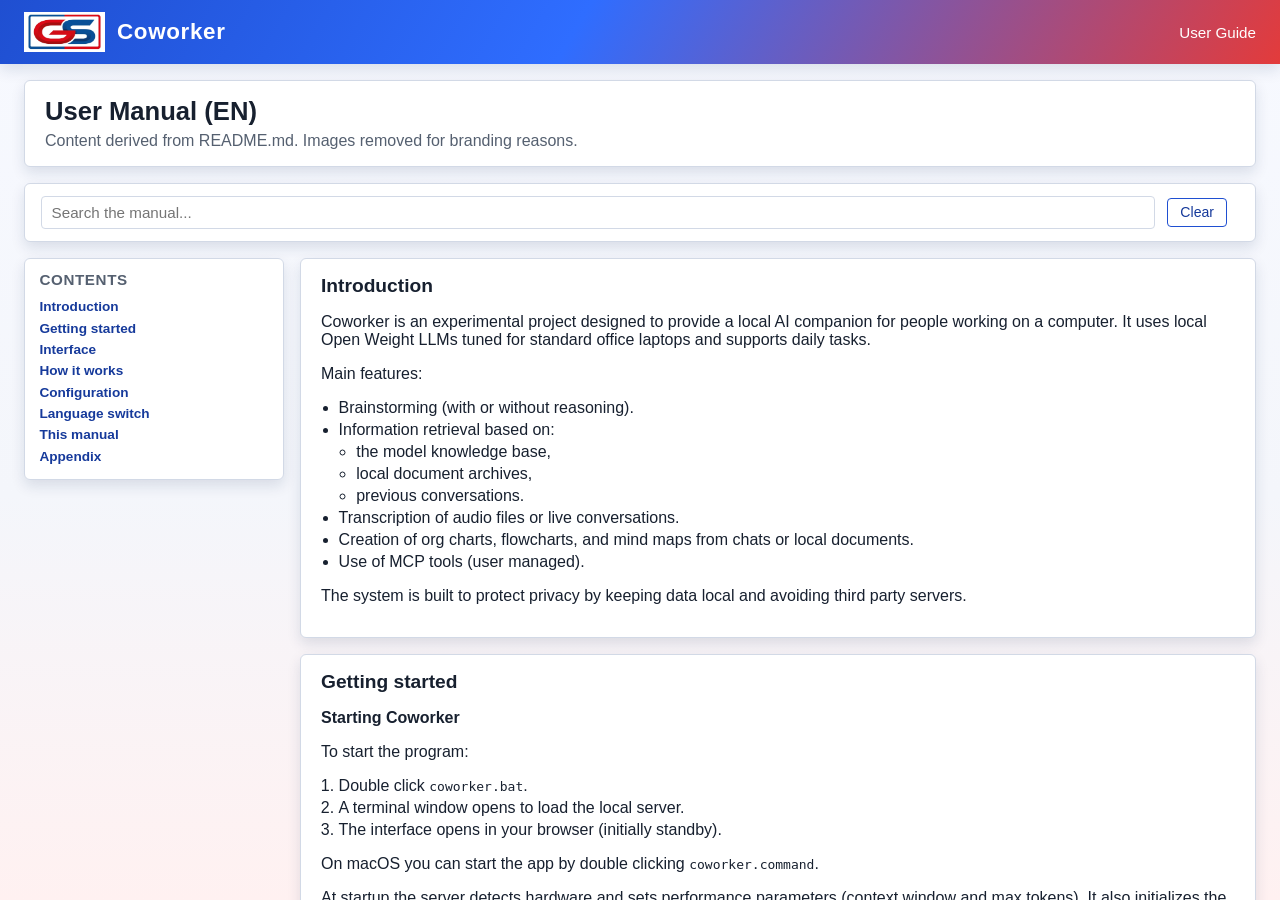
==== lai/app/docs/help_EN.html @ a57f307f "initial commit" ====
<!DOCTYPE html>
<html lang="en">
<head>
  <meta charset="UTF-8" />
  <title>Coworker - User Guide (EN)</title>
  <meta name="viewport" content="width=device-width, initial-scale=1" />
  <link rel="stylesheet" href="../styles.css" />
  <style>
    .help-shell {
      min-height: 100vh;
    }

    .help-main {
      flex: 1;
      display: flex;
      flex-direction: column;
      gap: 1rem;
      padding: 1rem 1.5rem 2rem;
      overflow: auto;
    }

    .help-hero {
      background: #fff;
      border: 1px solid var(--border-soft);
      border-radius: var(--radius-md);
      padding: 1rem 1.25rem;
      box-shadow: var(--shadow-soft);
    }

    .help-hero h1 {
      margin: 0 0 0.35rem 0;
      font-size: 1.6rem;
    }

    .help-hero p {
      margin: 0.25rem 0 0;
      color: var(--text-muted);
    }

    .help-toolbar {
      display: flex;
      flex-wrap: wrap;
      gap: 0.75rem;
      align-items: center;
      background: #fff;
      border: 1px solid var(--border-soft);
      border-radius: var(--radius-md);
      padding: 0.75rem 1rem;
      box-shadow: var(--shadow-soft);
    }

    .help-search {
      flex: 1 1 260px;
      min-width: 220px;
      border: 1px solid var(--border-soft);
      border-radius: var(--radius-sm);
      padding: 0.45rem 0.6rem;
      font-size: 0.95rem;
      font-family: inherit;
    }

    .help-search:focus {
      outline: none;
      border-color: var(--cowork-blue);
      box-shadow: 0 0 0 1px rgba(31, 79, 209, 0.15);
    }

    .help-layout {
      display: grid;
      grid-template-columns: minmax(220px, 260px) 1fr;
      gap: 1rem;
    }

    .help-toc {
      background: #fff;
      border: 1px solid var(--border-soft);
      border-radius: var(--radius-md);
      padding: 0.75rem 0.9rem;
      height: fit-content;
      position: sticky;
      top: 0.75rem;
      box-shadow: var(--shadow-soft);
    }

    .help-toc h3 {
      margin: 0 0 0.5rem 0;
      font-size: 0.95rem;
      text-transform: uppercase;
      letter-spacing: 0.04em;
      color: var(--text-muted);
    }

    .help-toc a {
      display: block;
      color: var(--cowork-blue-dark);
      text-decoration: none;
      font-weight: 600;
      font-size: 0.85rem;
      padding: 0.2rem 0;
    }

    .help-toc a:hover {
      text-decoration: underline;
    }

    .help-content {
      display: flex;
      flex-direction: column;
      gap: 1rem;
    }

    .help-section {
      background: #fff;
      border: 1px solid var(--border-soft);
      border-radius: var(--radius-md);
      padding: 1rem 1.25rem;
      box-shadow: var(--shadow-soft);
    }

    .help-section h2 {
      margin-top: 0;
      font-size: 1.2rem;
    }

    .help-section h3 {
      margin-bottom: 0.4rem;
      font-size: 1rem;
    }

    .help-section ul,
    .help-section ol {
      padding-left: 1.1rem;
    }

    .help-section li {
      margin: 0.25rem 0;
    }

    .help-section.hidden {
      display: none;
    }

    .help-footer {
      text-align: center;
      color: var(--text-muted);
      font-size: 0.8rem;
      padding: 1rem 0 0.5rem;
    }

    @media (max-width: 980px) {
      .help-layout {
        grid-template-columns: 1fr;
      }

      .help-toc {
        position: static;
      }
    }
  </style>
</head>
<body>
  <div class="app-shell help-shell">
    <header class="app-header">
      <div class="header-left">
        <img src="../logo.jpg" alt="Coworker Logo" class="app-logo" />
        <span class="app-title">Coworker</span>
      </div>
      <div class="header-right">
        <span class="app-version">User Guide</span>
      </div>
    </header>

    <main class="help-main">
      <section class="help-hero">
        <h1>User Manual (EN)</h1>
        <p>Content derived from README.md. Images removed for branding reasons.</p>
      </section>

      <section class="help-toolbar">
        <input id="help-search" class="help-search" type="search" placeholder="Search the manual..." aria-label="Search the manual" />
        <button id="help-search-clear" class="secondary-btn" type="button">Clear</button>
        <span id="help-search-count" class="status-text"></span>
      </section>

      <div class="help-layout">
        <nav class="help-toc">
          <h3>Contents</h3>
          <a href="#introduction">Introduction</a>
          <a href="#getting-started">Getting started</a>
          <a href="#interface">Interface</a>
          <a href="#how-it-works">How it works</a>
          <a href="#configuration">Configuration</a>
          <a href="#language">Language switch</a>
          <a href="#manual">This manual</a>
          <a href="#appendix">Appendix</a>
        </nav>

        <div class="help-content" id="help-content">
          <section id="introduction" class="help-section">
            <h2>Introduction</h2>
            <p>Coworker is an experimental project designed to provide a local AI companion for people working on a computer. It uses local Open Weight LLMs tuned for standard office laptops and supports daily tasks.</p>
            <p>Main features:</p>
            <ul>
              <li>Brainstorming (with or without reasoning).</li>
              <li>Information retrieval based on:
                <ul>
                  <li>the model knowledge base,</li>
                  <li>local document archives,</li>
                  <li>previous conversations.</li>
                </ul>
              </li>
              <li>Transcription of audio files or live conversations.</li>
              <li>Creation of org charts, flowcharts, and mind maps from chats or local documents.</li>
              <li>Use of MCP tools (user managed).</li>
            </ul>
            <p>The system is built to protect privacy by keeping data local and avoiding third party servers.</p>
          </section>

          <section id="getting-started" class="help-section">
            <h2>Getting started</h2>
            <h3>Starting Coworker</h3>
            <p>To start the program:</p>
            <ol>
              <li>Double click <code>coworker.bat</code>.</li>
              <li>A terminal window opens to load the local server.</li>
              <li>The interface opens in your browser (initially standby).</li>
            </ol>
            <p>On macOS you can start the app by double clicking <code>coworker.command</code>.</p>
            <p>At startup the server detects hardware and sets performance parameters (context window and max tokens). It also initializes the database for RAG and local preferences.</p>
            <p>Note: on slower systems you may need to reload the page to see saved chats.</p>
            <p>Warning: you can minimize the terminal window but do not close it.</p>
          </section>

          <section id="interface" class="help-section">
            <h2>Interface</h2>
            <p>The Coworker interface is divided into three areas.</p>
            <h3>Mode area (left)</h3>
            <p>Lets you switch modes, view chat history, and open configuration. Available modes:</p>
            <ul>
              <li><strong>Chat AI (open mode)</strong>: free questions based on model knowledge and loaded documents. Supports:
                <ul>
                  <li>reasoning models (Thinking),</li>
                  <li>graphics (org charts, flowcharts, mind maps),</li>
                  <li>configured MCP servers,</li>
                  <li>Wikipedia search (only network access),</li>
                  <li>live transcription from the browser,</li>
                  <li>a mini editor for notes or short documents.</li>
                </ul>
              </li>
              <li><strong>Chat Documents (closed mode)</strong>: answers only from indexed documents in a dedicated folder. Graphics and mini editor are available here too.</li>
              <li><strong>Chat History (closed mode)</strong>: answers based on saved and indexed conversations.</li>
            </ul>
            <p>Note: the app starts in Chat AI mode.</p>
            <h3>Question area (center)</h3>
            <p>Includes the input field and options that change by mode.</p>
            <h3>Answer area (right)</h3>
            <p>Shows:</p>
            <ul>
              <li>the active model,</li>
              <li>status/progress bar,</li>
              <li>response area,</li>
              <li>buttons to print, save, delete, or clear the chat.</li>
            </ul>
            <p>Note: the system keeps context until you clear the area, enabling a chain of thought conversation.</p>
          </section>

          <section id="how-it-works" class="help-section">
            <h2>How it works</h2>
            <p>Coworker offers three usage modes, described below.</p>
            <h3>Mode: Chat AI</h3>
            <p>This is the default mode.</p>
            <p>Getting started:</p>
            <ul>
              <li>Enter a question in <strong>Cosa vuoi sapere?</strong>.</li>
              <li>For a first run, try: <strong>"Cosa puoi fare per me?"</strong> and press <strong>Send</strong>.</li>
            </ul>
            <p>The model responds and remembers the conversation so you can ask follow up questions.</p>
            <p>Available actions:</p>
            <ul>
              <li><strong>Save chat</strong>: saves the conversation to history.</li>
              <li><strong>Print chat</strong>: generates a print document (header and footer) and allows print or PDF.</li>
              <li><strong>Clear chat</strong>: clears the response area without saving.</li>
              <li><strong>Stop</strong>: interrupts the current response.</li>
            </ul>
            <p>History management:</p>
            <ul>
              <li>saved chats appear in history,</li>
              <li>you can reopen them by clicking,</li>
              <li>you can rename them with double click,</li>
              <li>to delete: open the chat and click <strong>Delete chat</strong>.</li>
            </ul>
            <h4>Wikipedia search</h4>
            <p>In Chat AI you can enable <strong>Wikipedia search</strong> to query only Wikipedia. The model searches Wikipedia first and, if nothing is found, uses its own knowledge base. Source links are listed when Wikipedia is used.</p>
            <h4>MCP (Model Context Protocol)</h4>
            <p>MCP lets AI models access external resources and go beyond basic chat limits, connecting to external systems (ERP, email, calendar, CAD, etc.).</p>
            <p>Coworker includes an MCP client and communicates with MCP servers via HTTP and STDIO protocols.</p>
            <p>When enabled, the interface shows connected MCP servers. To query them, type <code>@</code> followed by the server name.</p>
            <p>Warning: MCP servers must be installed and configured by the user with proper credentials and permissions.</p>

            <h3>Mode: Chat Documents</h3>
            <p>In this mode the model answers <strong>only</strong> based on indexed documents.</p>
            <p>Main steps:</p>
            <ol>
              <li>Copy documents into the dedicated folder (configurable).</li>
              <li>Run indexing.</li>
              <li>Ask questions about the indexed documents.</li>
            </ol>
            <p>Characteristics:</p>
            <ul>
              <li>Closed mode: no answers outside indexed content.</li>
              <li>Supports Graphics and the mini editor.</li>
              <li>Supports OCR for images (when a multimodal model is available).</li>
            </ul>

            <h3>Mode: Chat History</h3>
            <p>In this mode the model answers based <strong>only</strong> on saved conversations. Chats are indexed automatically.</p>
          </section>

          <section id="configuration" class="help-section">
            <h2>Configuration</h2>
            <p>Configuration lets you adapt Coworker to your needs. Main sections:</p>
            <p>Note: audio features require <code>ffmpeg</code> available on <code>PATH</code>.</p>
            <p>User editable options (main):</p>
            <ul>
              <li>active models and custom LLM models,</li>
              <li>documents folder and models folder,</li>
              <li>response delivery (streaming) and thinking visibility,</li>
              <li>context and max tokens (fixed/dynamic),</li>
              <li>Excel/CSV read limits,</li>
              <li>preferred graphics format (SVG/Mermaid/PlantUML),</li>
              <li>email for Wikipedia search,</li>
              <li>additional MCP services,</li>
              <li>external APIs (provider, base URL, model, API key).</li>
            </ul>
            <h3>LLM models</h3>
            <p>Select the default model, add or remove models, and manage available local models.</p>
            <h3>Default parameters</h3>
            <p>Initial settings to ensure smooth performance and hardware compatibility.</p>
            <h3>LLM parameters</h3>
            <p>Typical settings: context window, max tokens, and performance/quality balance.</p>
            <p>Note: higher max tokens improve response capacity but use more resources. Coworker uses conservative values, but they can be customized.</p>
            <h3>Document management</h3>
            <p>Select the document folder, index or reindex content, and manage uploaded documents.</p>
            <h4>Excel/CSV limits</h4>
            <p>Excel/CSV files can be large. To avoid incorrect indexing, configurable limits are available for max rows and max columns. Default: 300 rows, 20 columns.</p>
            <p>Note: empty values or 0 reset to server defaults.</p>
            <h3>Wikipedia search</h3>
            <p>Enable or disable Wikipedia access. This is the only network access allowed by the system. To enable it you must add your email in the dedicated field, used as contact for Wikipedia requests.</p>
            <h3>System prompt</h3>
            <p>Displays the internal system prompt (not user editable) that guides model behavior.</p>
            <h3>Graphics</h3>
            <p>Enable graphic generation from text prompts. Available formats:</p>
            <ul>
              <li><strong>SVG</strong>: static vector output for logos, badges, and simple schemes. Good for immediate export.</li>
              <li><strong>Mermaid</strong>: text markup for flowcharts, org charts, and mind maps, easy to render.</li>
              <li><strong>PlantUML</strong>: UML oriented markup, useful for UML diagrams and alternatives to Mermaid flowcharts.</li>
            </ul>
            <h3>Audio management</h3>
            <p>Controls file transcription, live transcription from the browser, and recording settings and limits.</p>
            <p>Note: audio features require <code>ffmpeg</code> available on <code>PATH</code>.</p>
            <h3>Text to speech</h3>
            <p>Converts text documents to audio.</p>
            <h3>MCP services</h3>
            <p>Configure connected MCP servers and invocation modes. Use the <strong>Add MCP</strong> button to paste a JSON service configuration.</p>
            <p>Main JSON fields (recommended minimum):</p>
            <ul>
              <li><code>name</code>: service identifier (used with <code>@name</code>).</li>
              <li><code>label</code>: display label.</li>
              <li><code>description</code>: service description.</li>
              <li><code>type</code>: service type (e.g. <code>mcp_http</code>, <code>mcp_stdio</code>).</li>
              <li><code>instructions</code>: usage instructions.</li>
              <li><code>endpoint</code>/<code>url</code>: HTTP endpoint (for HTTP services).</li>
              <li><code>command</code> and <code>args</code>: startup command (for STDIO services).</li>
              <li>optional: <code>headers</code>, <code>payload</code>, <code>env</code>, <code>timeout</code>, <code>prompt_mode</code>, <code>prompt_arg</code>.</li>
            </ul>
            <p>MCP demo in /tools:</p>
            <ul>
              <li>A demo MCP server is available in <code>lai/tools/micro mcp server/</code>.</li>
              <li>STDIO start (default): <code>python3 micro_mcp_server.py</code></li>
              <li>HTTP start: <code>python3 micro_mcp_server.py --transport http --host 127.0.0.1 --port 8000</code></li>
              <li>HTTP endpoint: <code>http://127.0.0.1:8000/mcp</code></li>
            </ul>
            <p>Note: install <code>fastmcp</code> if missing with <code>python3 -m pip install fastmcp</code>.</p>
            <h3>External APIs</h3>
            <p>Configure compatible external services when enabled. Typical fields: provider, base URL, model name, API key.</p>
            <h3>User paths</h3>
            <p>Manage local paths for documents, models, cache, and user data.</p>
            <h3>User information</h3>
            <p>General user information and system status.</p>
            <h3>User preferences</h3>
            <p>Set response options (streaming or full response), show or hide thinking blocks, choose fixed or dynamic context, choose fixed or dynamic max tokens, and set display preferences.</p>
            <p>Details:</p>
            <ul>
              <li><strong>Response delivery</strong>: streaming shows tokens progressively; full response appears only when complete.</li>
              <li><strong>Fixed/dynamic context</strong>: fixed keeps the default window to reduce memory/latency; dynamic expands context for long inputs or histories.</li>
              <li><strong>Fixed/dynamic tokens</strong>: fixed uses the server default; dynamic adjusts the limit between min and max based on available context.</li>
            </ul>
          </section>

          <section id="language" class="help-section">
            <h2>Language switch</h2>
            <p>The interface is bilingual. Click the language icon in the top right to switch Italian/English.</p>
          </section>

          <section id="manual" class="help-section">
            <h2>This manual</h2>
            <p>The manual is always available from the app via the <strong>Help</strong> link in the bottom right.</p>
          </section>

          <section id="appendix" class="help-section">
            <h2>Appendix</h2>
            <h3>LLM models used</h3>
            <p>Coworker uses local LLMs chosen for a balance of performance and reliability on office hardware.</p>
            <p>Current models:</p>
            <ul>
              <li><strong>Qwen 2.5 3B Instruct (4 bit)</strong>: main text model (writing, document analysis, translations, summaries). Context up to 32k tokens.</li>
              <li><strong>Gemma 3 4B Instruct (4 bit)</strong>: multimodal model for text + images/OCR. Context up to 128k tokens.</li>
              <li><strong>Phi 3.5 4B Instruct (4 bit)</strong>: specialized in logic, math, and structured reasoning. Context up to 128k tokens.</li>
              <li><strong>Qwen 3 4B Instruct (4 bit)</strong>: dedicated to deep thinking. Context up to 32k tokens, higher resource usage.</li>
            </ul>
            <p>All models are Open Weight and run locally. Sizes (3-4B parameters) are tuned for office hardware.</p>
            <p>Core concepts:</p>
            <ul>
              <li><strong>Prompt</strong>: user request.</li>
              <li><strong>Context window</strong>: how much information the model keeps in memory (question, answers, documents).</li>
              <li><strong>Token</strong>: minimal processing unit (not always a full word).</li>
            </ul>
            <p>Balancing prompt, tokens, and context improves responses and efficiency. Coworker manages these parameters automatically based on hardware.</p>

            <h3>How to write effective prompts</h3>
            <ul>
              <li><strong>Clear goal</strong>: avoid generic requests. Prefer targeted tasks (summary, data extraction, comparison).</li>
              <li><strong>Context</strong>: specify role, goal, and scenario (presentation, internal procedure, technical document).</li>
              <li><strong>Documents and images</strong>: state whether answers must rely only on uploaded documents or can include general considerations.</li>
              <li><strong>Thinking</strong>: with reasoning enabled, ask precise and focused questions. Break complex problems into steps.</li>
              <li><strong>Output format</strong>: specify lists, tables, structured output, or narrative text.</li>
              <li><strong>Iteration</strong>: refine the first response with follow up questions.</li>
              <li><strong>Critical review</strong>: Coworker is a support tool and does not replace user responsibility.</li>
            </ul>

            <h3>Installation</h3>
            <p>Before starting the program, run the setup scripts.</p>
            <p><strong>Windows</strong>:</p>
            <ol>
              <li>Double click <code>setup_windows.bat</code>.</li>
              <li>Wait for dependency installation to finish.</li>
            </ol>
            <p><strong>macOS</strong> (recommended order):</p>
            <ol>
              <li>Double click <code>setup_mac.command</code>.</li>
              <li>Then double click <code>install_llama_mac.command</code>.</li>
              <li>Wait for both scripts to complete.</li>
            </ol>
            <p>What the setup scripts do (summary):</p>
            <ul>
              <li>Prepare the Python environment (virtualenv) and install required dependencies.</li>
              <li>Download and configure local components needed to run the models.</li>
            </ul>
            <p>Note: <code>ffmpeg</code> is not included in this repository. Install it separately and make sure it is available on <code>PATH</code> for audio features.</p>
            <p>Recommended installation:</p>
            <ul>
              <li>macOS (Homebrew): <code>brew install ffmpeg</code></li>
              <li>Windows (winget): <code>winget install Gyan.FFmpeg</code></li>
              <li>Windows (Chocolatey): <code>choco install ffmpeg</code></li>
            </ul>
            <p>If macOS does not open <code>.command</code> files, run from Terminal:</p>
            <ol>
              <li>Open Terminal in the project folder.</li>
              <li>Make the scripts executable:</li>
            </ol>
            <pre><code>chmod +x setup_mac.command
chmod +x install_llama_mac.command
chmod +x coworker.command</code></pre>
            <ol start="3">
              <li>Run the setup scripts:</li>
            </ol>
            <pre><code>./setup_mac.command
./install_llama_mac.command</code></pre>
            <ol start="4">
              <li>Start the app:</li>
            </ol>
            <pre><code>./coworker.command</code></pre>

            <h3>Glossary of technical terms</h3>
            <ul>
              <li><strong>AI</strong>: system that understands text, analyzes information, and produces responses.</li>
              <li><strong>Chain of Thought</strong>: internal reasoning producing deeper answers, but uses more resources.</li>
              <li><strong>Chat AI</strong>: open mode based on general knowledge and loaded content.</li>
              <li><strong>Chat Documents</strong>: closed mode based only on indexed documents.</li>
              <li><strong>Chat History</strong>: closed mode based on saved conversations.</li>
              <li><strong>Context Window</strong>: temporary model memory (question, answers, recent content).</li>
              <li><strong>GPU / CPU</strong>: hardware components that perform the computations.</li>
              <li><strong>Hardware</strong>: physical components affecting performance.</li>
              <li><strong>Indexing</strong>: process to prepare documents, images, or audio for querying.</li>
              <li><strong>Knowledge Base</strong>: information available to the model at a given time.</li>
              <li><strong>LLM</strong>: large language model.</li>
              <li><strong>Local</strong>: runs entirely on the user's computer.</li>
              <li><strong>Man in the Middle</strong>: the AI supports, but the user decides.</li>
              <li><strong>MCP</strong>: protocol to connect AI to external tools.</li>
              <li><strong>Specialized model</strong>: optimized for specific tasks.</li>
              <li><strong>Multimodal</strong>: works with text, images, and audio.</li>
              <li><strong>OCR</strong>: text recognition from images or scanned documents.</li>
              <li><strong>Open Weight</strong>: model parameters are available for local use.</li>
              <li><strong>Performance</strong>: speed and efficiency based on model and hardware.</li>
              <li><strong>Prompt</strong>: user input request to the model.</li>
              <li><strong>System prompt</strong>: internal instructions guiding the model.</li>
              <li><strong>Quantization</strong>: technique to reduce model memory usage.</li>
              <li><strong>RAG</strong>: retrieval from local documents plus generation.</li>
              <li><strong>SVG</strong>: vector format for simple graphics.</li>
              <li><strong>Thinking</strong>: deep reasoning mode.</li>
              <li><strong>Token</strong>: minimal unit of processing.</li>
              <li><strong>Token Max</strong>: maximum number of tokens in output.</li>
              <li><strong>Live transcription</strong>: audio recording converted to text.</li>
              <li><strong>Wikipedia API</strong>: controlled access to Wikipedia.</li>
            </ul>
          </section>
        </div>
      </div>

      <div class="help-footer">Coworker - User Manual</div>
    </main>
  </div>

  <script>
    const searchInput = document.getElementById('help-search');
    const searchClear = document.getElementById('help-search-clear');
    const searchCount = document.getElementById('help-search-count');
    const sections = Array.from(document.querySelectorAll('.help-section'));

    function updateSearch() {
      const query = (searchInput.value || '').trim().toLowerCase();
      let visibleCount = 0;

      sections.forEach((section) => {
        const match = !query || section.textContent.toLowerCase().includes(query);
        section.classList.toggle('hidden', !match);
        if (match) visibleCount += 1;
      });

      if (!query) {
        searchCount.textContent = '';
      } else {
        searchCount.textContent = `Sections found: ${visibleCount}`;
      }
    }

    searchInput.addEventListener('input', updateSearch);
    searchClear.addEventListener('click', () => {
      searchInput.value = '';
      updateSearch();
      searchInput.focus();
    });
  </script>
</body>
</html>
---- lai/app/styles.css ----
:root {
  --cowork-blue: #1f4fd1;
  --cowork-blue-dark: #163a9b;
  --cowork-blue-light: #e4ecff;
  --cowork-red: #e33b3b;
  --cowork-red-dark: #b22b2b;
  --cowork-red-light: #ffe3e3;
  --brand: var(--cowork-blue);
  --brand-strong: var(--cowork-blue-dark);
  --brand-soft: var(--cowork-blue-light);
  --bg-main: linear-gradient(180deg, #f7f9ff 0%, #f4f6fb 55%, #fff1f1 100%);
  --bg-elevated: #ffffff;
  --border-soft: #d2d9e6;
  --text-main: #17202f;
  --text-muted: #556070;
  --text-strong: #0f172a;
  --text-primary: var(--text-main);
  --text-dark: #101828;
  --danger: var(--cowork-red);
  --radius-sm: 4px;
  --radius-md: 6px;
  --shadow-soft: 0 6px 14px rgba(16, 42, 82, 0.12);
}

*,
*::before,
*::after {
  box-sizing: border-box;
}

html, body {
  height: 100%;
  margin: 0;
  padding: 0;
}

body {
  font-family: "Space Grotesk", "Avenir Next", "Avenir", "Segoe UI", sans-serif;
  background: var(--bg-main);
  color: var(--text-main);
}

/* SHELL GENERALE */
.app-shell {
  height: 100vh;
  display: flex;
  flex-direction: column;
  overflow: hidden;
}

/* HEADER */
.app-header {
  display: flex;
  align-items: center;
  justify-content: space-between;
  padding: 0 1.5rem;
  height: 64px;
  background: linear-gradient(120deg, var(--cowork-blue) 0%, #2f6dff 45%, var(--cowork-red) 100%);
  color: #fff;
  box-shadow: var(--shadow-soft);
}

.header-left {
  display: flex;
  align-items: center;
  gap: 0.75rem;
}

.header-right {
  display: flex;
  align-items: center;
  gap: 0.75rem;
}

.app-logo {
  height: 40px;
  width: auto;
}

.app-title {
  font-size: 1.4rem;
  font-weight: 600;
  letter-spacing: 0.03em;
}

.app-version {
  font-size: 0.95rem;
}

.lang-toggle-btn {
  background: transparent;
  border: none;
  cursor: pointer;
  display: inline-flex;
  align-items: center;
  padding: 0;
  margin-right: 0.5rem;
}

.lang-toggle-btn img {
  width: 24px;
  height: 24px;
  display: block;
}

/* MAIN LAYOUT */
.app-main {
  flex: 1;
  display: flex;
  padding: 0.75rem 1rem 0.75rem 1rem;
  gap: 0.75rem;
  min-height: 0;
}

/* SIDEBAR SINISTRA */
.sidebar {
  display: flex;
  flex-direction: column;
  width: 230px;
  min-width: 200px;
  max-width: 260px;
  background: #fff;
  border: 1px solid var(--border-soft);
  border-radius: var(--radius-md);
  padding: 0.75rem;
  height: 100%;    /* riempi tutta l’altezza del main */
  min-height: 0;   /* consenti ai figli di usare overflow */  
}

.sidebar-section {
  margin-bottom: 1rem;
}

.sidebar-label {
  font-size: 0.8rem;
  font-weight: 600;
  text-transform: uppercase;
  color: var(--text-muted);
  margin-bottom: 0.4rem;
}

.sidebar-btn {
  width: 100%;
  margin-bottom: 0.4rem;
  padding: 0.45rem 0.6rem;
  border-radius: var(--radius-sm);
  border: 1px solid var(--cowork-blue);
  background: #fff;
  color: var(--cowork-blue-dark);
  cursor: pointer;
  font-size: 0.95rem;
  text-align: left;
}

.sidebar-btn:hover {
  background: var(--cowork-blue-light);
}

.sidebar-btn-active {
  background: var(--cowork-blue);
  color: #fff;
}

.sidebar-btn-config {
  text-align: center;
}

.sidebar-history {
  flex: 1;
  display: flex;
  flex-direction: column;
  min-height: 0; 
}

.history-list {
  flex: 1;
  border: 1px solid var(--border-soft);
  border-radius: var(--radius-sm);
  background: #fafbff;
  padding: 0.4rem;
  overflow-y: auto;
  font-size: 0.85rem;
}

.history-empty {
  color: var(--text-muted);
  font-style: italic;
}

.sidebar-bottom {
  margin-top: auto;
}

/* SEZIONE INPUT CENTRALE */
.chat-input {
  flex: 1.2;
  min-width: 0;
  display: flex;
  flex-direction: column;
  gap: 0.75rem;
  min-height: 0;
}

.input-section {
  background: #fff;
  border-radius: var(--radius-md);
  border: 1px solid var(--border-soft);
  padding: 0.75rem 0.9rem;
  display: flex;
  flex-direction: column;
  flex: 0 1 auto;
  min-height: 0;
}

.input-title {
  background: var(--cowork-blue);
  color: #fff;
  padding: 0.4rem 0.6rem;
  border-radius: var(--radius-sm);
  font-weight: 600;
  font-size: 0.95rem;
  margin-bottom: 0.5rem;
}

.input-textarea {
  width: 100%;
  min-height: 100px;
  flex: 0 1 auto;
  resize: none;
  font-family: inherit;
  font-size: 0.95rem;
  padding: 0.6rem 0.7rem;
  border-radius: var(--radius-sm);
  border: 1px solid var(--border-soft);
}

.input-textarea:focus {
  outline: none;
  border-color: var(--cowork-blue);
  box-shadow: 0 0 0 1px rgba(31, 79, 209, 0.15);
}

.mcp-suggest-box {
  margin-top: 0.4rem;
  border: 1px solid var(--border-soft);
  border-radius: var(--radius-sm);
  background: #fff;
  box-shadow: 0 6px 18px rgba(0, 0, 0, 0.08);
  max-height: 160px;
  overflow-y: auto;
}

.mcp-suggest-item {
  padding: 0.35rem 0.5rem;
  cursor: pointer;
  font-size: 0.85rem;
}

.mcp-suggest-item:hover {
  background: var(--cowork-blue-light);
}

.mcp-suggest-item.active {
  background: #d6e0ff;
}

.input-actions {
  margin-top: 0.5rem;
  display: flex;
  align-items: center;
  gap: 0.75rem;
}

.input-toggles {
  margin-top: 0.45rem;
  display: flex;
  align-items: center;
  gap: 0.75rem;
  flex-wrap: wrap;
}

.web-search-label {
  display: flex;
  align-items: center;
  gap: 0.25rem;
}

.web-search-label.web-search-disabled {
  background: #e6e9ee;
  color: #8a929c;
  border-radius: var(--radius-sm);
  padding: 0.1rem 0.35rem;
  cursor: not-allowed;
}

.web-search-label.web-search-disabled input[type="checkbox"] {
  accent-color: #9aa1ab;
}

.mcp-panel {
  margin-top: 0.75rem;
  background: #fff;
  border-radius: var(--radius-md);
  border: 1px solid var(--border-soft);
  padding: 0.75rem 0.9rem;
  display: flex;
  flex-direction: column;
  gap: 0.5rem;
  flex: 1;
  min-height: 0;
}

.mcp-panel-header {
  display: flex;
  align-items: center;
  justify-content: space-between;
  gap: 0.5rem;
}

.mcp-panel-title {
  background: var(--cowork-blue);
  color: #fff;
  padding: 0.4rem 0.6rem;
  border-radius: var(--radius-sm);
  font-weight: 600;
  font-size: 0.9rem;
}

.mcp-services-list {
  border: 1px solid var(--border-soft);
  border-radius: var(--radius-sm);
  background: #fafbff;
  min-height: 40px;
  flex: 1;
  overflow-y: auto;
  font-size: 0.85rem;
  padding: 0.45rem;
  display: flex;
  flex-direction: column;
  gap: 0.35rem;
}

.mcp-panel-empty {
  font-style: italic;
  color: var(--text-muted);
}

.mcp-service-card {
  border: 1px solid var(--border-soft);
  border-radius: var(--radius-sm);
  padding: 0.35rem 0.45rem;
  background: #fff;
  display: flex;
  flex-direction: column;
  gap: 0.25rem;
}

.mcp-service-header {
  display: flex;
  align-items: center;
  justify-content: space-between;
  font-weight: 600;
  font-size: 0.9rem;
}

.mcp-service-tag {
  font-size: 0.75rem;
  color: var(--cowork-blue-dark);
  border: 1px solid var(--cowork-blue);
  border-radius: 999px;
  padding: 0.05rem 0.45rem;
}

.mcp-service-description {
  font-size: 0.85rem;
  color: var(--text-main);
}

.mcp-service-details {
  font-size: 0.78rem;
  color: var(--text-muted);
}

.mcp-service-meta {
  font-size: 0.75rem;
  color: var(--text-muted);
}


/* PANNELLO RAG */
.rag-panel {
  background: #fff;
  border-radius: var(--radius-md);
  border: 1px solid var(--border-soft);
  padding: 0.75rem 0.9rem;
  display: flex;
  flex-direction: column;
  gap: 0.5rem;
  flex: 1;
  min-height: 0;
}

.rag-header {
  display: flex;
  align-items: center;
  justify-content: space-between;
  gap: 0.5rem;
}

.rag-title {
  background: var(--cowork-blue);
  color: #fff;
  padding: 0.4rem 0.6rem;
  border-radius: var(--radius-sm);
  font-weight: 600;
  font-size: 0.9rem;
}

.rag-actions {
  display: flex;
  gap: 0.5rem;
}

.rag-docs-list {
  border: 1px solid var(--border-soft);
  border-radius: var(--radius-sm);
  background: #fafbff;
  min-height: 40px;
  flex: 1;
  overflow-y: auto;
  font-size: 0.85rem;
  padding: 0.4rem 0.5rem;
}

.rag-index-panel {
  border: 1px solid var(--border-soft);
  border-radius: var(--radius-sm);
  padding: 0.4rem 0.5rem;
  background: #fff;
  display: flex;
  flex-direction: column;
  gap: 0.25rem;
}

.rag-index-title {
  font-size: 0.85rem;
  font-weight: 600;
  color: var(--text-muted);
}

.rag-index-list {
  border: 1px solid var(--border-soft);
  border-radius: var(--radius-sm);
  background: #fafbff;
  min-height: 40px;
  max-height: 150px;
  overflow-y: auto;
  font-size: 0.8rem;
  padding: 0.3rem 0.4rem;
}

.rag-index-item {
  padding: 0.15rem 0.2rem;
  cursor: default;
  display: flex;
  align-items: center;
  gap: 0.25rem;
}

.rag-index-item:hover {
  background: var(--cowork-blue-light);
}

.rag-index-empty {
  font-size: 0.8rem;
  color: var(--text-muted);
  font-style: italic;
}

.rag-index-hint {
  font-size: 0.75rem;
  color: var(--text-muted);
}

/* Badge per i documenti che NON esistono più su disco */
.rag-index-badge-missing {
  display: inline-block;
  padding: 0 4px;
  border-radius: 999px;
  background: #ffe5e5;
  color: #c0392b;
  font-size: 0.7rem;
  font-weight: 600;
}

.rag-index-badge-ocr {
  display: inline-block;
  padding: 0 4px;
  border-radius: 999px;
  background: var(--cowork-blue-light);
  color: #0c6fb6;
  font-size: 0.7rem;
  font-weight: 600;
}

/* Badge per i documenti che NON indicizzati */
.rag-docs-item {
  display: flex;
  align-items: center;
  gap: 0.25rem;
  padding: 0.15rem 0.2rem;
}

.rag-docs-badge-unindexed {
  display: inline-block;
  padding: 0 6px;
  border-radius: 999px;
  background: #fff4d6;      /* giallo chiaro */
  color: #b37400;           /* giallo/marrone scuro */
  font-size: 0.7rem;
  font-weight: 600;
}

.rag-docs-badge-ocr {
  display: inline-block;
  padding: 0 6px;
  border-radius: 999px;
  background: var(--cowork-blue-light);
  color: #0c6fb6;
  font-size: 0.7rem;
  font-weight: 600;
}

.rag-audio-panel {
  margin-top: 12px;
  padding-top: 8px;
  border-top: 1px solid #ddd;
}

.rag-audio-title {
  font-size: 0.9rem;
  font-weight: 600;
  margin-bottom: 4px;
}

.rag-audio-controls {
  display: flex;
  gap: 8px;
  align-items: center;
  flex-wrap: wrap;
}

/* Stile del pulsante "Scegli il file" nella sezione Trascrizione audio */
.rag-audio-controls input[type="file"] {
  font-size: 0.88rem;      /* per armonizzarlo con gli altri */
  flex: 1 1 220px;
  min-width: 180px;
}

.rag-audio-controls input[type="file"]::file-selector-button {
  padding: 0.35rem 0.75rem;
  border-radius: var(--radius-sm);
  border: 1px solid var(--cowork-blue-dark);
  background: var(--cowork-blue);
  color: #fff;
  cursor: pointer;
  white-space: nowrap;
}

/* Hover come gli altri bottoni blu */
.rag-audio-controls input[type="file"]::file-selector-button:hover {
  background: var(--cowork-blue-dark);
}

.rag-audio-controls button {
  flex: 1 1 160px;
  min-width: 140px;
}

.rag-upload-status {
  margin-top: 0.35rem;
  display: flex;
  align-items: center;
  gap: 0.5rem;
  flex-wrap: wrap;
}


#temp-doc-status {
  flex: 1 1 auto;
}

#btn-clear-temp-doc.hidden {
  display: none;
}

.tts-format-select {
  padding: 0.3rem 0.5rem;
  border-radius: var(--radius-sm);
  border: 1px solid var(--cowork-blue);
  font-size: 0.9rem;
  background: #fff;
  color: var(--text-dark);
}

.tts-format-select.hidden {
  display: none;
}

.tts-result-panel {
  margin-top: 0.35rem;
  display: flex;
  align-items: center;
  gap: 0.5rem;
  flex-wrap: wrap;
}

.tts-result-panel.hidden {
  display: none;
}

#tts-audio-preview {
  flex: 1 1 250px;
  min-width: 200px;
}

#tts-audio-preview.hidden {
  display: none;
}

#tts-download-link.hidden {
  display: none;
}

#tts-status {
  min-height: 1rem;
  margin-top: 0.2rem;
}

/* COLONNA DESTRA: OUTPUT */
.chat-output {
  flex: 1.3;
  min-width: 0;
  display: flex;
  flex-direction: column;
  background: #fff;
  border-radius: var(--radius-md);
  border: 1px solid var(--border-soft);
  padding: 0.75rem 0.9rem;
  min-height: 0;
}

.output-header {
  display: flex;
  flex-direction: column;
  gap: 0.1rem;
  margin-bottom: 0.4rem;
}

.output-header-main {
  background: var(--cowork-blue);
  color: #fff;
  padding: 0.4rem 0.6rem;
  border-radius: var(--radius-sm);
  font-weight: 600;
  font-size: 0.95rem;
}

.model-badge {
  align-self: flex-start;
  padding: 0.2rem 0.5rem;
  border-radius: 999px;
  background: var(--cowork-blue-light);
  color: var(--cowork-blue-dark);
  font-size: 0.75rem;
  font-weight: 600;
  border: 1px solid #c9d9ff;
}

.output-status {
  min-height: 1rem;
  color: var(--text-muted);
}

.output-header-subtitle {
  font-size: 0.8rem;
  color: var(--text-muted);
  white-space: nowrap;
  overflow: hidden;
  text-overflow: ellipsis;
}

.messages-container {
  flex: 1;
  overflow-y: auto;
  border-radius: var(--radius-sm);
  border: 1px solid var(--border-soft);
  background: #fafbff;
  padding: 0.5rem 0.6rem;
}

/* Barra di avanzamento globale sotto "Risposte del modello" */
.progress-bar {
  width: 100%;
  height: 3px;
  margin-top: 4px;
  overflow: hidden;
  background: transparent;
  opacity: 0;
  transition: opacity 0.2s ease;
}

.progress-bar.visible {
  opacity: 1;
  background: var(--cowork-blue-light); /* leggerissimo azzurro di sfondo */
}

.progress-bar-inner {
  width: 40%;
  height: 100%;
  background-color: var(--cowork-blue);
  transform: translateX(-100%);
  animation: progress-indeterminate 1.2s infinite;
}

/* Animazione "righina che scorre" */
@keyframes progress-indeterminate {
  0%   { transform: translateX(-100%); }
  50%  { transform: translateX(0%); }
  100% { transform: translateX(100%); }
}


/* CARD MESSAGGI */
.message-block {
  margin-bottom: 0.65rem;
  background: #fff;
  border-radius: var(--radius-sm);
  box-shadow: var(--shadow-soft);
  border: 1px solid #e2e6f0;
}

.message-header {
  background: var(--cowork-blue);
  color: #fff;
  padding: 0.3rem 0.5rem;
  font-size: 0.8rem;
  font-weight: 600;
}

.message-body {
  padding: 0.45rem 0.55rem 0.35rem 0.55rem;
  font-size: 0.9rem;
  white-space: pre-wrap;
}

.message-thoughts {
  margin: 0.25rem 0.55rem 0.5rem;
  padding: 0.35rem 0.5rem;
  border-radius: var(--radius-sm);
  background: #f2f2f2;
  color: #5b5b5b;
  font-size: 0.8rem;
  border: 1px dashed #d0d0d0;
}

.message-thoughts summary {
  cursor: pointer;
  font-weight: 600;
  color: #4b4b4b;
}

.message-thoughts-body {
  margin-top: 0.35rem;
  white-space: pre-wrap;
}

.message-warning {
  margin: 0 0.55rem 0.5rem;
  font-size: 0.78rem;
  color: var(--danger);
}

.graphics-block .message-header {
  background: var(--cowork-blue-dark);
}

.graphics-body {
  display: flex;
  flex-direction: column;
  gap: 0.5rem;
}

.graphics-meta {
  display: flex;
  align-items: center;
  gap: 0.6rem;
  font-weight: 600;
}

.graphics-title {
  font-size: 0.95rem;
}

.graphics-format {
  font-size: 0.75rem;
  padding: 0.1rem 0.4rem;
  background: var(--cowork-blue-light);
  border: 1px solid var(--cowork-blue);
  border-radius: var(--radius-sm);
  color: var(--cowork-blue-dark);
}

.graphics-preview {
  background: #fff;
  border: 1px solid var(--border-soft);
  border-radius: var(--radius-sm);
  padding: 0.5rem;
  display: flex;
  justify-content: center;
  align-items: center;
}

.graphics-links {
  display: flex;
  flex-direction: column;
  gap: 0.2rem;
  font-size: 0.8rem;
  color: var(--text-muted);
}

.graphics-links-row {
  display: flex;
  gap: 0.75rem;
  flex-wrap: wrap;
}

.graphics-links-row a {
  color: var(--cowork-blue-dark);
  text-decoration: none;
  font-weight: 600;
}

.graphics-links-row a:hover {
  text-decoration: underline;
}

.graphics-preview-img {
  max-width: 100%;
  height: auto;
  display: block;
}

.graphics-preview-empty {
  font-size: 0.8rem;
  color: var(--text-muted);
}

.graphics-actions {
  display: flex;
  flex-wrap: wrap;
  gap: 0.4rem;
}

.graphics-markup {
  background: #f8f9fb;
  border: 1px solid var(--border-soft);
  border-radius: var(--radius-sm);
  padding: 0.5rem;
  font-size: 0.78rem;
  white-space: pre-wrap;
  max-height: 220px;
  overflow-y: auto;
}

.graphics-warning {
  font-size: 0.75rem;
  color: var(--danger);
}

/* FOOTER OUTPUT */
.output-footer {
  margin-top: 0.5rem;
  display: flex;
  align-items: center;
  gap: 0.5rem;
}

/* BOTTONI GENERICI */
.primary-btn,
.secondary-btn {
  padding: 0.35rem 0.75rem;
  font-size: 0.88rem;
  border-radius: var(--radius-sm);
  border: 1px solid transparent;
  cursor: pointer;
  white-space: nowrap;
}

.primary-btn {
  background: var(--cowork-blue);
  color: #fff;
  border-color: var(--cowork-blue-dark);
}

.primary-btn.is-stop {
  background: var(--danger);
  border-color: var(--cowork-red-dark);
}

.primary-btn.is-stop:hover {
  background: var(--cowork-red-dark);
}

.primary-btn:hover {
  background: var(--cowork-blue-dark);
}

.secondary-btn {
  background: #fff;
  color: var(--cowork-blue-dark);
  border-color: var(--cowork-blue);
}

.secondary-btn-compact {
  padding: 0.25rem 0.5rem;
  font-size: 0.78rem;
}

.secondary-btn:disabled {
  background: #e6e9ee;
  color: #8a929c;
  border-color: #d3d8e0;
  cursor: not-allowed;
}

.secondary-btn:hover {
  background: var(--cowork-blue-light);
}

.secondary-btn:disabled:hover {
  background: #e6e9ee;
}

.live-toggle-btn.live-recording {
  background: var(--danger);
  color: #fff;
  border-color: var(--cowork-red-dark);
  box-shadow: 0 0 0 2px rgba(226, 59, 59, 0.12);
}

.live-toggle-btn.live-recording:hover {
  background: var(--cowork-red-dark);
}

.danger-btn {
  border-color: var(--danger);
  color: var(--danger);
}

.danger-btn:hover {
  background: rgba(226, 59, 59, 0.08);
}

/* TESTI DI STATO */

.status-text {
  font-size: 0.78rem;
  color: var(--text-muted);
}

/* FOOTER */
.app-footer {
  height: 36px;
  display: flex;
  align-items: center;
  justify-content: space-between;
  padding: 0 1.5rem;
  background: linear-gradient(120deg, var(--cowork-blue) 0%, #2f6dff 45%, var(--cowork-red) 100%);
  color: #fff;
  font-size: 0.85rem;
}

.app-footer-link {
  color: #fff;
  text-decoration: none;
  font-weight: 600;
}

.app-footer-link:hover {
  text-decoration: underline;
}

/* MODAL CONFIG */
.modal {
  position: fixed;
  inset: 0;
  display: flex;
  align-items: center;
  justify-content: center;
  z-index: 10;
}

.modal.hidden {
  display: none;
}

.modal-backdrop {
  position: absolute;
  inset: 0;
  background: rgba(0,0,0,0.35);
}

.modal-content {
  position: relative;
  background: #fff;
  border-radius: var(--radius-md);
  box-shadow: 0 10px 30px rgba(0,0,0,0.25);
  padding: 0.75rem 0.9rem;
  max-width: 520px;
  width: 100%;
}

.modal-header {
  display: flex;
  align-items: center;
  justify-content: space-between;
  margin-bottom: 0.4rem;
}

.modal-title {
  font-size: 0.95rem;
  font-weight: 600;
}

.modal-close-btn {
  border: none;
  background: transparent;
  font-size: 1.3rem;
  cursor: pointer;
}

.modal-body {
  font-size: 0.85rem;
  border-top: 1px solid var(--border-soft);
  border-bottom: 1px solid var(--border-soft);
  padding: 0.5rem 0;
  max-height: 60vh;
  overflow-y: auto;
}

.config-modal-form {
  display: flex;
  flex-direction: column;
  gap: 0.6rem;
}

.config-page-stepper {
  display: grid;
  grid-template-columns: repeat(auto-fit, minmax(150px, 1fr));
  gap: 0.4rem;
  margin-bottom: 0.35rem;
}

.config-step-btn {
  border: 1px solid var(--border-soft);
  background: #f7f8fb;
  color: var(--text-muted);
  border-radius: var(--radius-sm);
  padding: 0.35rem 0.55rem;
  font-size: 0.78rem;
  font-weight: 600;
  text-align: center;
  cursor: pointer;
  transition: all 0.2s ease;
}

.config-step-btn:hover {
  color: var(--text-strong);
}

.config-step-btn.active {
  background: var(--cowork-blue);
  color: #fff;
  border-color: var(--cowork-blue);
  box-shadow: 0 4px 10px rgba(22, 58, 155, 0.25);
}

.config-pages-container {
  padding: 0.1rem 0.15rem 0.35rem;
}

.config-page {
  display: none;
  animation: fadeIn 0.15s ease;
}

.config-page.active {
  display: block;
}

@keyframes fadeIn {
  from {
    opacity: 0;
    transform: translateY(4px);
  }
  to {
    opacity: 1;
    transform: translateY(0);
  }
}

.config-page-intro {
  font-size: 0.8rem;
  color: var(--text-muted);
  margin-bottom: 0.45rem;
}

.config-page-controls {
  display: flex;
  align-items: center;
  justify-content: space-between;
  gap: 0.5rem;
  font-size: 0.78rem;
  margin: 0.4rem 0 0.1rem;
}

.config-pager-btn {
  border: 1px solid var(--border-soft);
  background: transparent;
  color: var(--text-muted);
  border-radius: var(--radius-sm);
  padding: 0.35rem 0.7rem;
  font-size: 0.78rem;
  cursor: pointer;
  transition: background 0.2s;
}

.config-pager-btn:hover:not(:disabled) {
  background: rgba(0,0,0,0.04);
}

.config-pager-btn:disabled {
  opacity: 0.4;
  cursor: not-allowed;
}

.config-page-indicator {
  flex: 1;
  text-align: center;
  font-weight: 600;
  color: var(--text-muted);
}

.config-grid {
  display: grid;
  grid-template-columns: 130px 1fr;
  gap: 0.3rem 0.75rem;
}

.config-table-wrapper {
  width: 100%;
  overflow-x: auto;
}

.config-table {
  width: 100%;
  border-collapse: collapse;
  margin-top: 0.35rem;
  font-size: 0.8rem;
}

.config-table-actions {
  display: flex;
  justify-content: flex-start;
  margin-top: 0.35rem;
}

.config-model-badge {
  margin-top: 0.25rem;
  white-space: nowrap;
}

.config-table th,
.config-table td {
  border: 1px solid var(--border-soft);
  padding: 0.3rem 0.4rem;
  text-align: left;
  vertical-align: top;
}

.config-table-actions-col {
  min-width: 80px;
}

.config-table th {
  background: #f3f6fb;
  font-weight: 600;
}

.config-table-active {
  background: var(--cowork-blue-light);
}

.config-section-header {
  margin: 0.55rem 0 0.25rem;
  font-size: 0.75rem;
  text-transform: uppercase;
  letter-spacing: 0.05em;
  color: var(--text-muted);
}

.config-label {
  font-weight: 600;
  color: var(--text-muted);
}

.config-value {
  white-space: pre-wrap;
}

.config-prompt-list {
  display: flex;
  flex-direction: column;
  gap: 0.45rem;
}

.config-prompt-label {
  font-weight: 600;
  font-size: 0.8rem;
  margin-bottom: 0.15rem;
}

.config-prompt-block {
  border: 1px solid var(--border-soft);
  background: #f9fafc;
  border-radius: var(--radius-sm);
  padding: 0.45rem;
  font-family: "JetBrains Mono", Consolas, "Courier New", monospace;
  font-size: 0.74rem;
  line-height: 1.4;
  white-space: pre-wrap;
  max-height: 200px;
  overflow-y: auto;
}

.modal-footer {
  margin-top: 0.4rem;
  display: flex;
  justify-content: flex-end;
}

.config-preferences-card {
  border: 1px solid var(--border-soft);
  border-radius: var(--radius-sm);
  background: #f9fafc;
  padding: 0.5rem 0.65rem;
}

.config-preferences-wrapper {
  display: flex;
  flex-direction: column;
  gap: 0.6rem;
}

.config-preferences-options {
  display: flex;
  flex-direction: column;
  gap: 0.4rem;
}

.config-preference-option {
  display: flex;
  gap: 0.5rem;
  border: 1px solid var(--border-soft);
  border-radius: var(--radius-sm);
  padding: 0.35rem 0.5rem;
  background: #fff;
}

.mcp-service-row {
  align-items: flex-start;
  justify-content: space-between;
}

.mcp-service-actions {
  display: flex;
  gap: 0.4rem;
  flex-wrap: wrap;
}

.config-text-input {
  flex: 1;
  width: 100%;
  border: 1px solid var(--border-soft);
  border-radius: var(--radius-sm);
  padding: 0.3rem 0.4rem;
  font-size: 0.85rem;
}

.config-text-input:focus {
  outline: none;
  border-color: var(--brand);
  box-shadow: 0 0 0 2px rgba(31, 79, 209, 0.15);
}

.config-text-input:disabled {
  background: #e6e9ee;
  color: #8a929c;
  border-color: #d3d8e0;
  cursor: not-allowed;
}

.config-textarea {
  width: 100%;
  border: 1px solid var(--border-soft);
  border-radius: var(--radius-sm);
  padding: 0.35rem 0.45rem;
  font-size: 0.85rem;
  resize: vertical;
}

.config-textarea:focus {
  outline: none;
  border-color: var(--brand);
  box-shadow: 0 0 0 2px rgba(31, 79, 209, 0.15);
}

.config-preference-option input[type="radio"] {
  margin-top: 0.25rem;
}

.config-preference-option input[type="checkbox"] {
  margin-top: 0.25rem;
}

.config-preference-text {
  display: flex;
  flex-direction: column;
  gap: 0.1rem;
  flex: 1;
}

.config-preference-title {
  font-weight: 600;
  font-size: 0.85rem;
}

.config-preference-description {
  font-size: 0.78rem;
  color: var(--text-muted);
}

.config-preference-option-vertical {
  flex-direction: column;
  align-items: stretch;
}

.config-actions-stack button {
  width: 100%;
}

/* UTILI */
.hidden {
  display: none;
}

/* RESPONSIVE: SU SCHERMI PIÙ STRETTI LA COLONNA DESTRA SCENDE SOTTO */
@media (max-width: 1150px) {
  .app-main {
    flex-direction: column;
  }

  .sidebar {
    flex-direction: row;
    align-items: flex-start;
    width: 100%;
    max-width: none;
    gap: 0.75rem;
  }

  .sidebar-section {
    width: 200px;
  }

  .sidebar-history {
    flex: 1;
  }

  .sidebar-bottom {
    align-self: stretch;
    display: flex;
    align-items: flex-end;
  }
}

@media (max-width: 800px) {
  .sidebar {
    flex-direction: column;
  }
}

/* HISTORY */
.history-search-input {
  width: 100%;
  padding: 0.3rem 0.4rem;
  margin-bottom: 0.35rem;
  font-size: 0.8rem;
  border: 1px solid var(--border-soft);
  border-radius: var(--radius-sm);
  font-family: inherit;
}

.history-search-input:focus {
  outline: none;
  border-color: var(--cowork-blue);
  box-shadow: 0 0 0 1px rgba(31, 79, 209, 0.15);
}

.history-title-input {
  width: 100%;
  padding: 0.1rem 0.2rem;
  font-size: 0.8rem;
  border: 1px solid var(--border-soft);
  border-radius: var(--radius-sm);
  font-family: inherit;
  background-color: var(--bg-elevated);
  color: var(--text-primary);
}

.history-title-input:focus {
  outline: none;
  border-color: var(--cowork-blue);
  box-shadow: 0 0 0 1px rgba(31, 79, 209, 0.15);
}

.history-item {
  padding: 0.25rem 0.3rem;
  border-radius: var(--radius-sm);
  cursor: pointer;
  margin-bottom: 0.2rem;
}

.history-item:hover {
  background: var(--cowork-blue-light);
}

.history-item-title {
  font-size: 0.85rem;
  font-weight: 600;
}

.history-item-meta {
  font-size: 0.7rem;
  color: var(--text-muted);
}

/* FONTI */
.message-sources {
  padding: 0.25rem 0.55rem 0.45rem 0.55rem;
  border-top: 1px solid #e2e6f0;
  display: flex;
  align-items: center;
  flex-wrap: wrap;
  gap: 0.25rem;
  font-size: 0.78rem;
}

.message-sources-label {
  font-weight: 600;
  color: var(--text-muted);
  margin-right: 0.25rem;
}

.source-chip {
  border-radius: 999px;
  border: 1px solid var(--cowork-blue);
  background: #fff;
  color: var(--cowork-blue-dark);
  padding: 0.1rem 0.5rem;
  font-size: 0.75rem;
  cursor: pointer;
}

.source-chip:hover {
  background: var(--cowork-blue-light);
}

.source-chip-static {
  cursor: default;
}

.message-block.message-highlight {
  box-shadow: 0 0 0 2px var(--cowork-blue);
  border-color: var(--cowork-blue-dark);
  background: var(--cowork-blue-light);
}

/* --- Notepad Feature Styles (Corrected) --- */

/* Toolbar for the editor (now in the right column) */
.chat-output > .editor-toolbar {
  margin-bottom: 0.5rem; /* Margin between toolbar and editor */
  z-index: 1;
  position: relative;
  flex-wrap: wrap; /* Allow buttons to wrap on smaller screens */
  display: flex;
  justify-content: space-between;
  align-items: center;
}

.chat-output > .editor-toolbar.hidden {
  display: none;
}

.editor-toolbar-group {
  display: flex;
  gap: 0.3rem;
  align-items: center;
}

#btn-export {
    padding: 0.2rem 0.5rem;
    font-size: 0.85rem;
    height: 28px;
}

/* The actual editor div in the right column */
#notepad-editor {
  /* It shares the .input-textarea class, so it gets most styles from there */
  /* We just need to make sure it's a flex item that can grow and shrink */
  white-space: pre-wrap;
  word-wrap: break-word;
  overflow-y: auto;
}

#notepad-editor:focus {
  outline: none;
  border-color: var(--cowork-blue);
  box-shadow: 0 0 0 1px rgba(31, 79, 209, 0.15);
}

/* When the toolbar is shown, the editor below it should have a rounded top-left/right corner */
#notepad-editor {
    border-top-left-radius: 0;
    border-top-right-radius: 0;
}

/* Placeholder simulation for the notepad editor */
#notepad-editor:empty::before {
  content: attr(data-placeholder);
  color: var(--text-muted);
  pointer-events: none;
}

/* Style for the note mode button when active */
#btn-note-mode.active {
  background: var(--cowork-blue-dark);
  color: #fff;
  border-color: var(--cowork-blue-dark);
}

/* --- Print Layout --- */
.print-document {
  display: none;
  font-family: "Segoe UI", sans-serif;
  color: #1c2734;
  background: #fff;
}

body.print-mode-active {
  background: #fff;
}

body.print-mode-active .app-shell,
body.print-mode-active .modal {
  display: none;
}

body.print-mode-active .print-document {
  display: block;
}

.print-page {
  min-height: 100vh;
  padding: 1.5cm 2cm 1.2cm 2cm;
  box-sizing: border-box;
  display: flex;
  flex-direction: column;
  gap: 0.5cm;
}

.print-header {
  display: flex;
  align-items: center;
  gap: 0.7cm;
  border-bottom: 2px solid #cdd6e6;
  padding-bottom: 0.4cm;
}

.print-logo {
  width: 110px;
  height: auto;
}

.print-header-text {
  display: flex;
  flex-direction: column;
  gap: 0.1cm;
}

.print-header-title {
  font-size: 1.2rem;
  font-weight: 600;
  letter-spacing: 0.05em;
  text-transform: uppercase;
  color: #0d223d;
}

.print-header-subtitle {
  font-size: 0.85rem;
  color: #566173;
}

.print-body {
  flex: 1;
  display: flex;
  flex-direction: column;
  gap: 0.1cm;
  font-size: 0.96rem;
  line-height: 1.45;
}

.print-body p {
  margin: 0;
  white-space: pre-wrap;
  word-break: break-word;
}

.print-footer {
  margin-top: auto;
}

.print-footer-separator {
  border-top: 1px solid #ccd4e1;
  margin-bottom: 0.25cm;
}

.print-footer-text {
  display: flex;
  justify-content: space-between;
  font-size: 0.85rem;
  color: #4b5667;
}

.print-footer-text span:last-child {
  font-weight: 600;
}

@media print {
  @page {
    margin: 0;
  }

  body {
    margin: 0;
    background: #fff;
  }

  body.print-mode-active .app-shell,
  body.print-mode-active .modal {
    display: none !important;
  }

  body.print-mode-active .print-document {
    display: block !important;
  }

  .print-page {
    page-break-after: always;
  }

  .print-page:last-child {
    page-break-after: auto;
  }
}

/* Style for the select dropdown in the editor toolbar */
.editor-toolbar .editor-select {
  font-size: 0.85rem;
  padding: 0.2rem;
  border-radius: var(--radius-sm);
  border: 1px solid var(--cowork-blue);
  background-color: #fff;
  color: var(--text-main);
  height: 28px;
}

.editor-toolbar .editor-btn.active {
  background-color: var(--cowork-blue-light);
}

.editor-toolbar .editor-select:hover, .editor-toolbar .editor-btn:hover {
  border-color: var(--cowork-blue);
}

.editor-toolbar .editor-select:focus-within {
  border-color: var(--cowork-blue);
  box-shadow: 0 0 0 1px rgba(31, 79, 209, 0.15);
  outline: none;
}
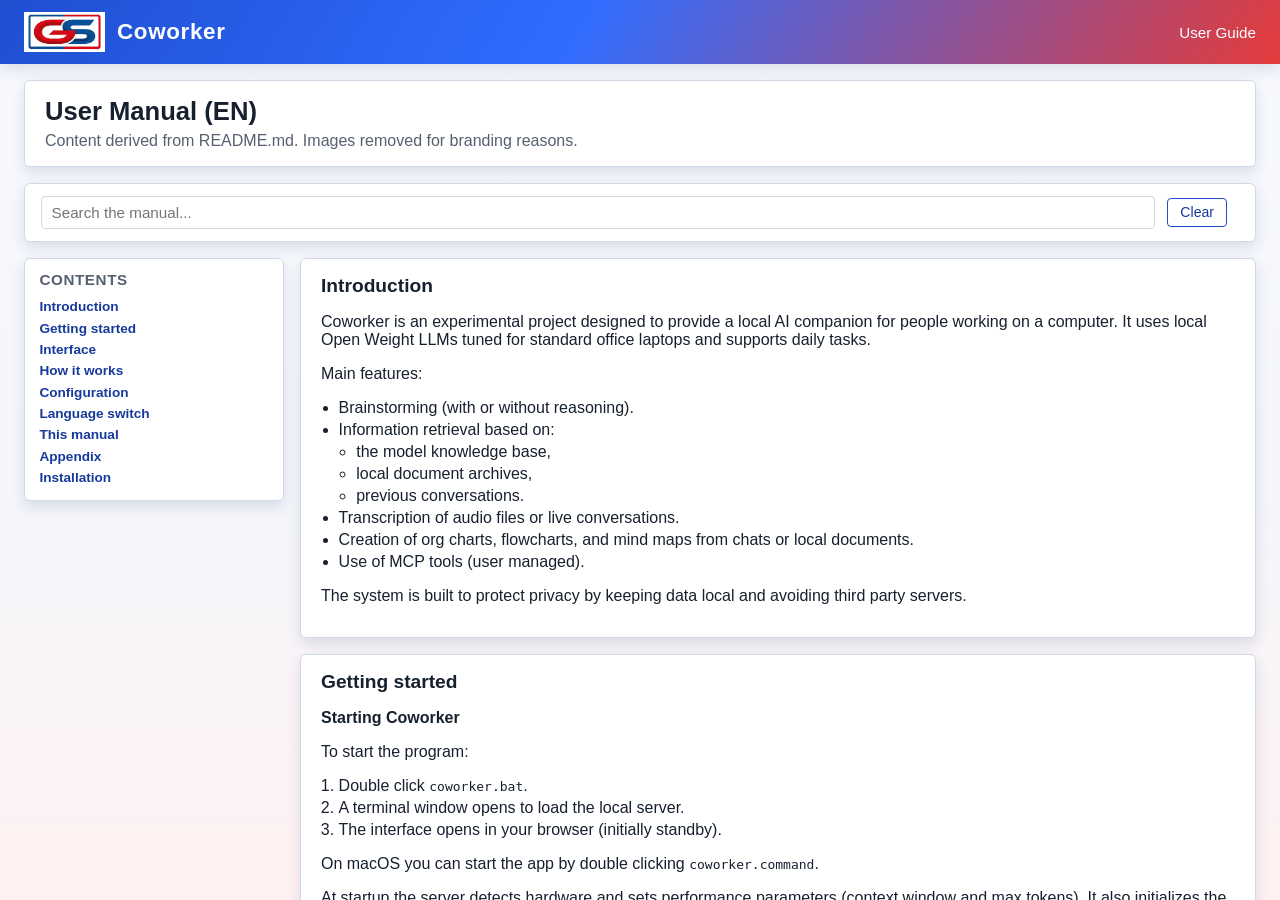
==== commit 089c7019: "docs: update install notes" ====
--- a/lai/app/docs/help_EN.html
+++ b/lai/app/docs/help_EN.html
@@ -193,6 +193,7 @@
           <a href="#language">Language switch</a>
           <a href="#manual">This manual</a>
           <a href="#appendix">Appendix</a>
+          <a href="#installation">Installation</a>
         </nav>
 
         <div class="help-content" id="help-content">
@@ -319,7 +320,6 @@
           <section id="configuration" class="help-section">
             <h2>Configuration</h2>
             <p>Configuration lets you adapt Coworker to your needs. Main sections:</p>
-            <p>Note: audio features require <code>ffmpeg</code> available on <code>PATH</code>.</p>
             <p>User editable options (main):</p>
             <ul>
               <li>active models and custom LLM models,</li>
@@ -438,7 +438,7 @@
               <li><strong>Critical review</strong>: Coworker is a support tool and does not replace user responsibility.</li>
             </ul>
 
-            <h3>Installation</h3>
+            <h3 id="installation">Installation</h3>
             <p>Before starting the program, run the setup scripts.</p>
             <p><strong>Windows</strong>:</p>
             <ol>
@@ -456,7 +456,12 @@
               <li>Prepare the Python environment (virtualenv) and install required dependencies.</li>
               <li>Download and configure local components needed to run the models.</li>
             </ul>
-            <p>Note: <code>ffmpeg</code> is not included in this repository. Install it separately and make sure it is available on <code>PATH</code> for audio features.</p>
+            <p>Coqui model download (recommended before first run):</p>
+            <ul>
+              <li>Run the warm-up script: <code>python3 tools/warmup_coqui_tts.py --accept-tos</code></li>
+              <li>This script pre-downloads the Coqui TTS model to avoid delays on first use.</li>
+            </ul>
+            <p>Note: audio features require <code>ffmpeg</code> available on <code>PATH</code> (not included in this repository).</p>
             <p>Recommended installation:</p>
             <ul>
               <li>macOS (Homebrew): <code>brew install ffmpeg</code></li>
